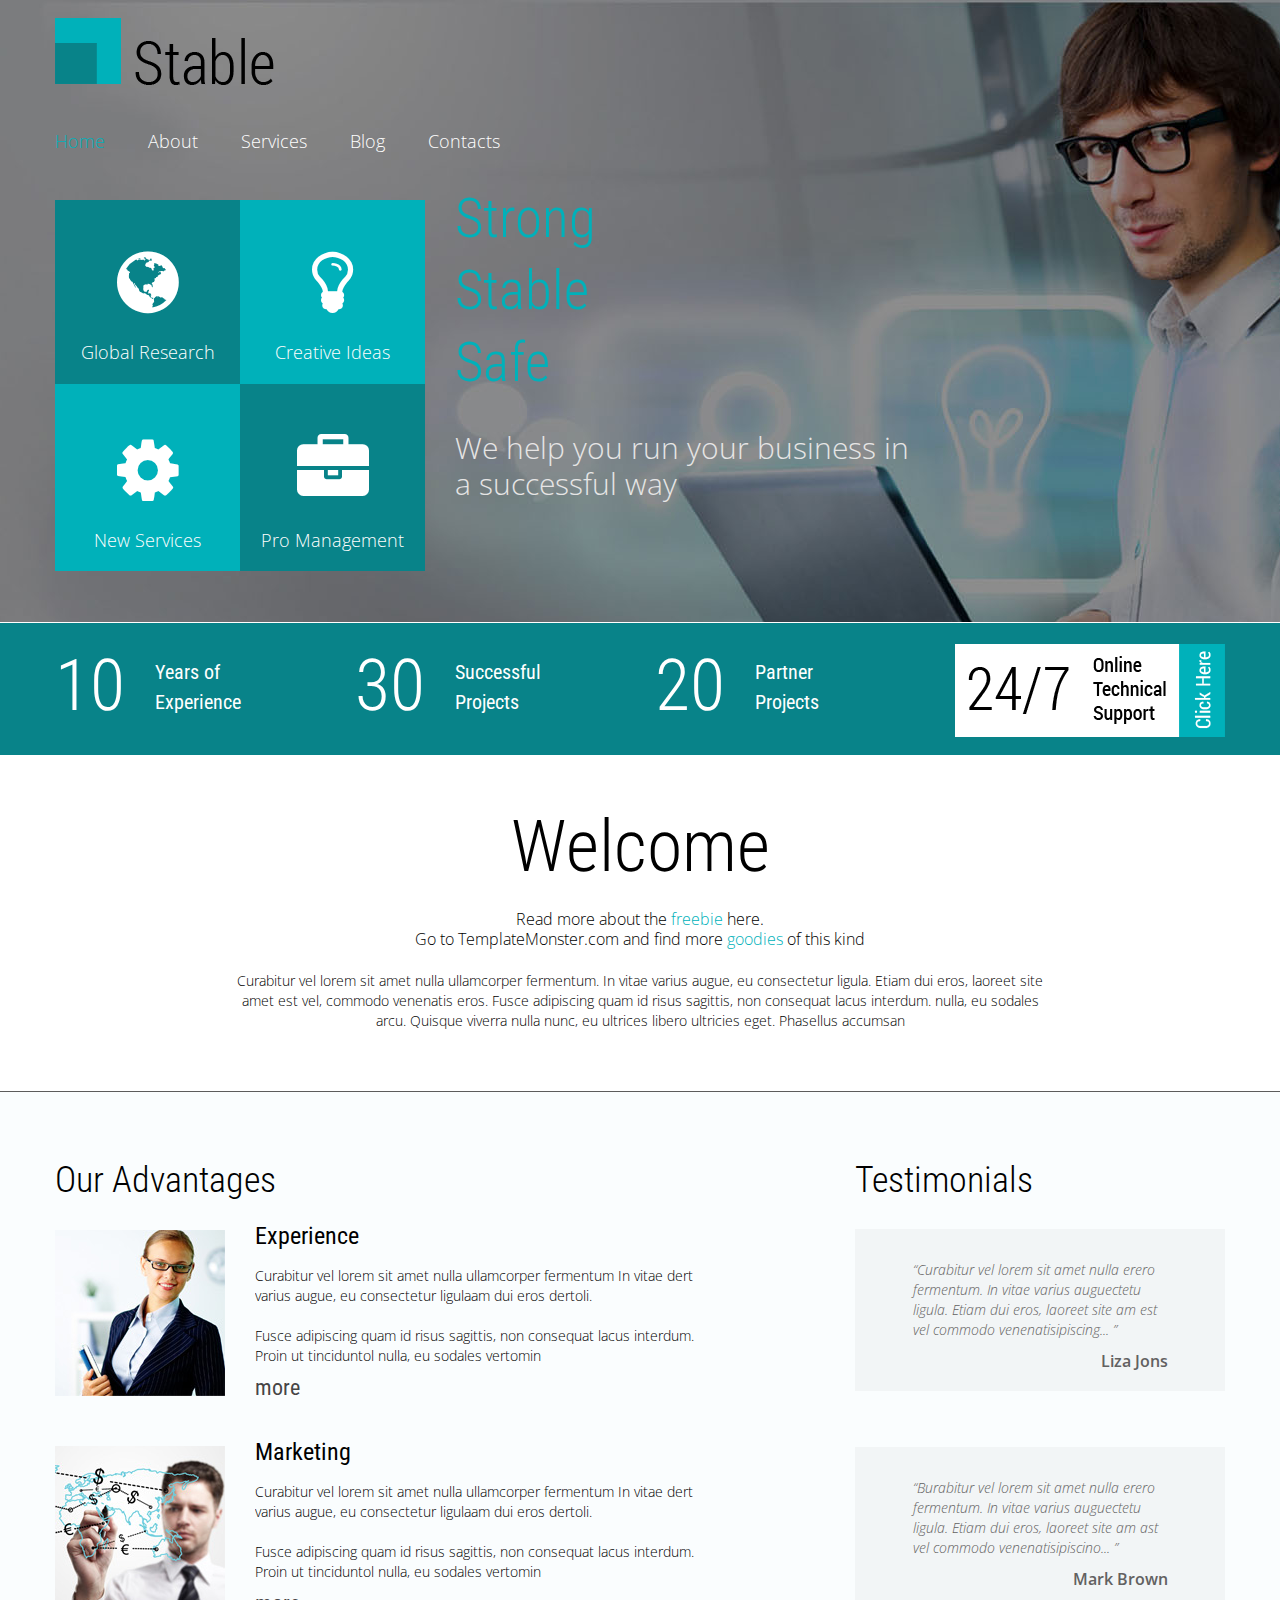
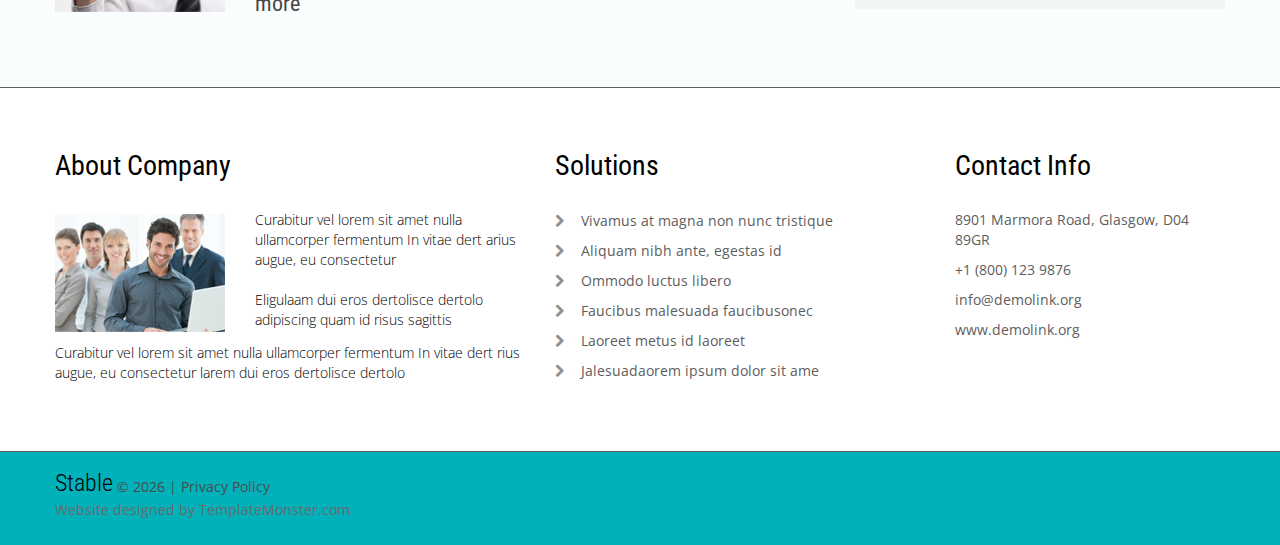
==== index.html @ 42d58f74 "initial commit" ====
<!DOCTYPE html>
<html lang="en">
<head>
<title>Home</title>
<meta charset="utf-8">
<meta name="format-detection" content="telephone=no" />
<link rel="icon" href="images/favicon.ico">
<link rel="shortcut icon" href="images/favicon.ico" />
<link rel="stylesheet" href="css/style.css">
<script src="js/jquery.js"></script>
<script src="js/jquery-migrate-1.1.1.js"></script>
<script src="js/jquery.easing.1.3.js"></script>
<script src="js/script.js"></script> 
<script src="js/superfish.js"></script>
<script src="js/jquery.equalheights.js"></script>
<script src="js/jquery.mobilemenu.js"></script>
<script src="js/tmStickUp.js"></script>
<script src="js/jquery.ui.totop.js"></script>
<script>
 $(window).load(function(){
  $().UItoTop({ easingType: 'easeOutQuart' });
  $('#stuck_container').tmStickUp({});  
 }); 
</script>
<!--[if lt IE 8]>
 <div style=' clear: both; text-align:center; position: relative;'>
   <a href="http://windows.microsoft.com/en-US/internet-explorer/products/ie/home?ocid=ie6_countdown_bannercode">
     <img src="http://storage.ie6countdown.com/assets/100/images/banners/warning_bar_0000_us.jpg" border="0" height="42" width="820" alt="You are using an outdated browser. For a faster, safer browsing experience, upgrade for free today." />
   </a>
</div>
<![endif]-->
<!--[if lt IE 9]>
<script src="js/html5shiv.js"></script>
<link rel="stylesheet" media="screen" href="css/ie.css">
<![endif]-->
</head>
<body class="page1" id="top">
<!--==============================
              header
=================================-->
<header>
  <div class="container">
    <div class="row">
      <div class="grid_12 rel">
        <h1>
          <a href="index.html">
            <img src="images/logo.png" alt="Logo alt">
          </a>
        </h1>
      </div>
    </div>
  </div>
  <section id="stuck_container">
  <!--==============================
              Stuck menu
  =================================-->
    <div class="container">
      <div class="row">
        <div class="grid_12 ">
          <div class="navigation ">
            <nav>
              <ul class="sf-menu">
               <li class="current"><a href="index.html">Home</a></li>
               <li><a href="about.html">About</a></li>
               <li><a href="services.html">Services</a></li>
               <li><a href="blog.html">Blog</a></li>
               <li><a href="contacts.html">Contacts</a></li>
             </ul>
            </nav>
            <div class="clear"></div>
          </div>       
         <div class="clear"></div>  
        </div>
     </div> 
    </div> 
  </section>
  <section class="page1_header">
    <div class="container">
      <div class="row">
        <div class="grid_4">
          <a href="#" class="banner "><div class="maxheight">
            <div class="fa fa-globe"></div>Global Research</div>
          </a>
          <a href="#" class="banner "><div class="maxheight">
            <div class="fa fa-lightbulb-o"></div>Creative Ideas</div>
          </a>
          <a href="#" class="banner "><div class="maxheight1">
            <div class="fa fa-cog"></div>New Services</div>
          </a>
          <a href="#" class="banner "><div class="maxheight1">
            <div class="fa fa-briefcase"></div>Pro Management</div>
          </a>
        </div>
        <div class="grid_5">
          <h2>Strong <br> Stable <br> Safe</h2>
          We help you run your business  in a successful way
        </div>
      </div>
    </div>
  </section>
</header>
<div class="block-1">
  <div class="container">
    <div class="row">
      <div class="grid_3">
        <div class="block-1_count">10</div>
        Years of <br> Experience
        <div class="clear"></div>
      </div>
      <div class="grid_3">
        <div class="block-1_count">30</div>
        Successful <br> Projects
        <div class="clear"></div>
      </div>
      <div class="grid_3">
        <div class="block-1_count">20</div>
        Partner <br> Projects
        <div class="clear"></div>
      </div>
      <div class="grid_3">
        <a href="#" class="support"><img src="images/support.png" alt=""></a>
      </div>
    </div>
  </div>
</div>
<!--=====================
          Content
======================-->
<section id="content"><div class="ic">More Website Templates @ TemplateMonster.com - July 28, 2014!</div>
  <div class="container">
    <div class="row">
      <div class="grid_10 preffix_1 ta__center">
        <div class="greet">
          <h2 class="head__1">
            Welcome
          </h2>
          <p>Read more about the <a href=" http://blog.templatemonster.com/free-website-templates/" rel="nofollow" class="color1">freebie</a> here. <br> Go to TemplateMonster.com and find more <a href="http://www.templatemonster.com/properties/topic/business-services/" rel="nofollow" class="color1">goodies</a> of this kind </p>
          Curabitur vel lorem sit amet nulla ullamcorper fermentum. In vitae varius augue, eu consectetur ligula. Etiam dui eros, laoreet site amet est vel, commodo venenatis eros. Fusce adipiscing quam id risus sagittis, non consequat lacus interdum. nulla, eu sodales arcu. Quisque viverra nulla nunc, eu ultrices libero ultricies eget. Phasellus accumsan 
        </div>
      </div>
    </div>
  </div>
  <article class="content_gray">
    <div class="container">
      <div class="row">
        <div class="grid_7">
          <h3>Our Advantages</h3>
          <div class="block-2">
            <img src="images/page1_img1.jpg" alt="" class="img_inner fleft">
            <div class="extra_wrapper">
              <div class="text1"><a href="#">Experience</a></div>
              <p>Curabitur vel lorem sit amet nulla ullamcorper fermentum In vitae dert varius augue, eu consectetur ligulaam dui eros dertoli.</p>Fusce adipiscing quam id risus sagittis, non consequat lacus interdum. Proin ut tinciduntol nulla, eu sodales vertomin
              <br>
              <a href="#" class="link-1">more</a>
            </div>
          </div>
          <div class="block-2">
            <img src="images/page1_img2.jpg" alt="" class="img_inner fleft">
            <div class="extra_wrapper">
              <div class="text1"><a href="#">Marketing</a></div>
              <p>Curabitur vel lorem sit amet nulla ullamcorper fermentum In vitae dert varius augue, eu consectetur ligulaam dui eros dertoli.</p>Fusce adipiscing quam id risus sagittis, non consequat lacus interdum. Proin ut tinciduntol nulla, eu sodales vertomin
              <br>
              <a href="#" class="link-1">more</a>
            </div>
          </div>
        </div>
        <div class="grid_4 preffix_1">
          <h3>Testimonials</h3>
          <blockquote class="bq1">
            <p>“Curabitur vel lorem sit amet nulla erero fermentum. In vitae varius auguectetu ligula. Etiam dui eros, laoreet site am est vel commodo venenatisipiscing... ”</p>
            <span>Liza Jons</span>
          </blockquote>
          <blockquote class="bq1">
            <p>“Burabitur vel lorem sit amet nulla erero fermentum. In vitae varius auguectetu ligula. Etiam dui eros, laoreet site am ast vel commodo venenatisipiscino... ”</p>
            <span>Mark Brown</span>
          </blockquote>
        </div>
      </div>
    </div>
  </article>
  <div class="container">
    <div class="row">
      <div class="grid_5">
        <h4>About Company</h4>
        <img src="images/page1_img3.jpg" alt="" class="img_inner fleft">
          <p>Curabitur vel lorem sit amet nulla ullamcorper fermentum In vitae dert arius augue, eu consectetur </p>
          <p class="offset__1">Eligulaam dui eros dertolisce dertolo adipiscing quam id risus sagittis</p>
          Curabitur vel lorem sit amet nulla ullamcorper fermentum In vitae dert rius augue, eu consectetur larem dui eros dertolisce dertolo 
      </div>
      <div class="grid_4">
        <h4>Solutions</h4>
        <ul class="list-1">
          <li><a href="#">Vivamus at magna non nunc tristique </a></li>
          <li><a href="#">Aliquam nibh ante, egestas id</a></li>
          <li><a href="#">Ommodo luctus libero</a></li>
          <li><a href="#">Faucibus malesuada faucibusonec </a></li>
          <li><a href="#">Laoreet metus id laoreet</a></li>
          <li><a href="#">Jalesuadaorem ipsum dolor sit ame</a></li>
        </ul>
      </div>
      <div class="grid_3">
        <h4>Contact Info</h4>
        <address>
          <ul class="cont_address">
            <li>8901 Marmora Road, Glasgow, D04 89GR</li>
            <li>+1 (800) 123 9876</li>
            <li><a href="#">info@demolink.org</a></li>
            <li><a href="#">www.demolink.org</a></li>
          </ul>
        </address>
      </div>
    </div>
  </div>
</section>
<!--==============================
              footer
=================================-->
<footer id="footer">
  <div class="container">
    <div class="row">
      <div class="grid_12"> 
        <div class="copyright"><span class="brand">Stable</span> &copy; <span id="copyright-year"></span> | <a href="#">Privacy Policy</a>
          <div class="sub-copy">Website designed by <a href="http://www.templatemonster.com/" rel="nofollow">TemplateMonster.com</a></div>
        </div>
      </div>
    </div>
  </div>  
</footer>
<a href="#" id="toTop" class="fa fa-chevron-up"></a>
</body>
</html>
---- css/style.css ----
@import '../css/grid.css';
@import '../css/font-awesome.css';
@import url(//fonts.googleapis.com/css?family=Open+Sans:400);
@import url(//fonts.googleapis.com/css?family=Open+Sans:300);
@import url(//fonts.googleapis.com/css?family=Open+Sans:600);
@import url(//fonts.googleapis.com/css?family=Open+Sans:700);
@import url(//fonts.googleapis.com/css?family=Open+Sans:300italic);
@import url(//fonts.googleapis.com/css?family=Roboto+Condensed:400);
@import url(//fonts.googleapis.com/css?family=Roboto+Condensed:300);
.navigation {
  z-index: 999;
  position: relative;
  padding: 35px 0;
}
.navigation .sf-menu {
  z-index: 990;
  text-align: center;
  position: relative;
}
.navigation nav {
  position: relative;
  padding: 0;
}
.select-menu {
  display: none !important;
}
.sf-menu ul {
  position: absolute;
  top: -999px;
  display: none;
}
.sf-menu > li > ul > li {
  float: none;
  position: static;
}
.sf-menu > li {
  float: left;
  font-weight: 300;
  position: relative;
  font-size: 18px;
  line-height: 22px;
}
.sf-menu > li + li {
  margin-left: 43px;
}
.sf-menu > li + li:after {
  content: '';
  background: url(../images/menu_sep.png) 0 0 no-repeat;
  height: 5px;
  width: 5px;
  position: absolute;
  left: -20px;
  top: 10px;
}
.sf-menu > li > a {
  position: relative;
  color: #ffffff;
  text-align: center;
}
.sf-menu > li > a.sf-with-ul:after {
  content: '';
  position: absolute;
  width: 5px;
  bottom: 15px;
  left: 50%;
  bottom: -5px;
  pointer-events: none;
  z-index: 999;
  width: 0;
  height: 0;
  border-style: solid;
  border-width: 3px 3px 0 3px;
  border-color: #fff transparent transparent transparent;
}
.sf-menu > li.sfHover > a,
.sf-menu > li.current > a,
.sf-menu > li > a:hover {
  color: #00b1ba;
}
/*==================================RESPONSIVE LAYOUTS===============================================*/
@media only screen and (max-width: 767px) {
  .navigation {
    float: none !important;
    padding: 10px 0px 10px !important;
    clear: both;
    margin: 0;
    width: auto;
    min-height: 0px;
  }
  .navigation nav {
    border: none !important;
    float: none !important;
    font: 12px/15px Arial, Helvetica, sans-serif;
    text-transform: uppercase;
    color: #927c67;
    margin: 0 auto;
    padding-left: 0 !important;
  }
  .navigation nav ul {
    border: none;
  }
  .sf-menu {
    display: none !important;
    float: none;
  }
  .select-menu {
    font: 12px/15px Arial, Helvetica, sans-serif;
    color: #202020;
    width: 100%;
    margin: 0 auto;
    float: none;
    outline: none;
    display: block !important;
    border: 2px solid #fff ;
  }
}
#stuck_container {
  -webkit-transition: all 0.4s ease;
  -moz-transition: all 0.4s ease;
  -ms-transition: all 0.4s ease;
  -o-transition: all 0.4s ease;
  transition: all 0.4s ease;
  z-index: 998 !important;
}
#stuck_container .isStuck {
  -webkit-transition: all 0.2s ease;
  -moz-transition: all 0.2s ease;
  -ms-transition: all 0.2s ease;
  -o-transition: all 0.2s ease;
  transition: all 0.2s ease;
}
#stuck_container .isStuck .menuBox {
  margin: 0;
  -webkit-transition: 0.4s ease;
  transition: 0.4s ease;
}
@media only screen and (min-width: 979px) {
  .isStuck {
    background-color: #000;
    box-shadow: 0 5px 5px rgba(0, 0, 0, 0.15);
  }
}
@media only screen and (max-width: 979px) {
  #stuck_container {
    position: relative !important;
    box-shadow: none;
  }
  .pseudoStickyBlock {
    height: 0 !important;
  }
}
html {
  width: 100%;
}
a[href^="tel:"] {
  color: inherit;
  text-decoration: none;
}
sss * {
  -webkit-text-size-adjust: none;
}
body {
  position: relative;
  background: #00b1ba;
  color: #000000;
  font: 300 14px/20px 'Open Sans', sans-serif;
}

.ic {
	border:0;
	float:right;
	background:#fff;
	color:#f00;
	width:50%;
	line-height:10px;
	font-size:10px;
	margin:-220% 0 0 0;
	overflow:hidden;
	padding:0
}

strong {
  font-weight: 700;
}
address {
  font-style: normal;
}
p {
  margin-bottom: 20px;
}
p.offset__1 {
  margin-bottom: 13px;
}
input,
textarea {
  border-radius: 0 !important;
  outline: none !important;
  -webkit-appearance: none;
}
img {
  max-width: 100%;
}
/****Heads****/
h1,
h2,
h3,
h4,
h5,
h6 {
  font-weight: 300;
  color: #000000;
  font-family: 'Roboto Condensed', sans-serif;
}
h2 {
  color: #00b1ba;
  font-size: 55px;
  line-height: 72px;
  margin-top: -18px;
  margin-bottom: 32px;
}
h2.head__1 {
  padding-top: 74px;
  font-size: 72px;
  margin-bottom: 26px;
  color: #000000;
}
h3 {
  font-size: 36px;
  line-height: 72px;
  padding-top: 52px;
  margin-bottom: 17px;
}
h3.head__1 {
  margin-bottom: 12px;
  padding-top: 15px;
}
h4 {
  font-size: 28px;
  line-height: 36px;
  font-weight: normal;
  padding-top: 60px;
  margin-bottom: 26px;
}
/****Lists****/
ul {
  padding: 0;
  margin: 0;
  list-style: none;
}
.list-1 {
  padding-top: 1px;
}
.list-1 li {
  color: #5e5d5d;
  position: relative;
  padding-left: 26px;
  font-weight: normal;
}
.list-1 li:after {
  top: 1px;
  color: #929191;
  content: '';
  font: 14px/20px 'FontAwesome';
  position: absolute;
  left: 0;
  top: 0;
}
.list-1 li + li {
  margin-top: 10px;
}
.cont_address {
  font-weight: normal;
  color: #5e5d5d;
}
.cont_address li + li {
  margin-top: 10px;
}
/****Links****/
a {
  text-decoration: none;
  color: inherit;
  outline: none;
  -webkit-transition: 0.5s ease;
  transition: 0.5s ease;
}
a:hover {
  color: #00b1ba;
}
.link-1 {
  color: #464545;
  font-size: 22px;
  line-height: 36px;
  display: inline-block;
  margin-top: 4px;
  font: 22px/36px 'Roboto Condensed', sans-serif;
}
.btn {
  float: right;
  display: block;
  color: #ffffff;
  font: 20px/24px 'Roboto Condensed', sans-serif;
  padding: 5px 17px 6px;
  background-color: #00b1ba;
}
.btn:hover {
  background-color: #000000;
  color: #ffffff;
}
/****classes****/
.mb0 {
  margin-bottom: 0px !important;
}
.m0 {
  margin: 0 !important;
}
.pad0 {
  padding: 0 !important;
}
.img_inner {
  max-width: 100%;
  -webkit-box-sizing: border-box;
  -moz-box-sizing: border-box;
  box-sizing: border-box;
  margin-bottom: 10px;
  margin-top: 4px;
}
.img_inner.fleft {
  float: left;
  width: auto !important;
  margin-right: 30px;
  margin-bottom: 0px;
}
.img_inner.fleft.noresize {
  margin-right: 20px;
  margin-top: 5px;
}
.img_fright {
  position: relative;
  top: -1px;
  margin-left: 20px;
  float: right;
}
.oh {
  overflow: hidden;
}
.fwn {
  font-weight: normal;
}
.fright {
  float: right !important;
}
.upp {
  text-transform: uppercase;
}
.alright {
  text-align: right;
}
.ta__center {
  text-align: center;
}
.ta__left {
  text-align: left;
}
.td__underline {
  text-decoration: underline;
}
.fw_med {
  font-weight: 500;
}
.wrapper,
.extra_wrapper {
  overflow: hidden;
}
.clear {
  float: none !important;
  clear: both;
}
.oh {
  overflow: hidden;
}
.nowrap {
  white-space: nowrap;
}
.rel {
  position: relative;
}
/*header*/
header {
  color: #e6e5e5;
  display: block;
  position: relative;
  z-index: 999;
  padding: 18px 0 77px;
  background: url(../images/slide.jpg) center 0 no-repeat;
}
header .rel {
  z-index: 999;
}
header h1 {
  text-align: center;
  z-index: 999;
  float: left;
  margin-bottom: 10px;
}
header h1 a {
  display: block;
  overflow: hidden;
  font-size: 0;
  line-height: 0;
  -webkit-transition: 0s ease;
  transition: 0s ease;
}
header h1.stuck_head {
  opacity: 0;
}
.page1_header {
  font-weight: 300;
  font-size: 30px;
  line-height: 36px;
  padding-top: 13px;
}
.page1_header .banner {
  background-color: #088389;
  color: #ffffff;
  display: block;
  width: 50%;
  text-align: center;
  float: left;
  font-size: 18px;
  padding: 59px 0 14px;
}
.page1_header .banner .fa {
  margin-bottom: 27px;
  display: block;
  font-size: 72px;
  line-height: 48px;
}
.page1_header .banner:first-child + .banner {
  background-color: #00b1ba;
}
.page1_header .banner:first-child + .banner + .banner {
  background-color: #00b1ba;
}
.page1_header .banner + .banner + .banner {
  padding-top: 63px;
  padding-bottom: 13px;
}
.page1_header .banner.maxheight1 .fa {
  margin-bottom: 26px;
}
.page1_header .banner:hover {
  background-color: #000000 !important;
}
/****Content****/
#content {
  background-color: #fff;
  padding-bottom: 71px;
}
#content .content_gray {
  background-color: #fafdfe;
  border-top: 1px solid #5c5c5c;
  border-bottom: 1px solid #5c5c5c;
  padding-bottom: 65px;
}
#content .content_gray.offset__1 {
  margin-top: 70px;
}
#content .content_gray.offset__2 {
  margin-top: 71px;
}
#content .content_gray.offset__2 h3 {
  margin-bottom: 12px;
}
/****Non suppage set****/
.page1 header {
  border-bottom: 1px solid #fff;
  padding-bottom: 51px;
}
.page1 #content {
  padding-bottom: 68px;
}
.page1 h3 {
  padding-top: 52px;
  margin-bottom: 10px;
}
/****Blocks****/
.block-1 {
  font: 20px/30px 'Roboto Condensed', sans-serif;
  background-color: #088389;
  color: #ffffff;
  font-size: 20px;
  line-height: 30px;
  padding: 34px 0 18px;
}
.block-1 .support {
  margin-top: -13px;
  display: block;
}
.block-1 .support:hover {
  opacity: 0.4;
}
.block-1 .block-1_count {
  font-weight: 300;
  float: left;
  width: 100px;
  font-size: 72px;
  line-height: 58px;
}
.greet {
  padding: 0 70px 60px;
}
.greet p {
  font-size: 16px;
  margin-bottom: 22px;
}
.bq1 {
  position: relative;
  top: 3px;
  background-color: #f2f5f6;
  padding: 31px 57px 40px 58px;
  color: #626161;
}
.bq1 p {
  font-style: italic;
  margin-bottom: 11px;
}
.bq1 span {
  display: block;
  float: right;
  font-size: 16px;
  font-weight: 600;
}
.bq1 + .bq1 {
  margin-top: 56px;
}
.block-2 {
  overflow: hidden;
}
.block-2 + .block-2 {
  margin-top: 36px;
}
.block-2 + .block-2.offset__1 {
  margin-top: 62px;
}
.block-3 {
  margin-top: -2px;
}
.block-3 .count {
  background-color: #00b1ba;
  color: #ffffff;
  width: 68px;
  height: 68px;
  text-align: center;
  float: left;
  margin-right: 32px;
  font: 300 36px/68px 'Roboto Condensed', sans-serif;
  border-radius: 500px;
}
.bord_img {
  margin-top: -2px;
  width: 100%;
  -webkit-box-sizing: border-box;
  -moz-box-sizing: border-box;
  box-sizing: border-box;
  margin-bottom: 34px;
  border: 1px solid #b6b3b3;
}
.blog {
  padding-top: 38px;
  overflow: hidden;
}
.blog .extra_wrapper {
  overflow: visible;
}
.blog time {
  margin-right: 32px;
  padding-top: 42px;
  float: left;
  text-align: center;
  display: block;
  font: 300 18px/24px 'Roboto Condensed', sans-serif;
}
.blog time .count {
  background-color: #00b1ba;
  color: #ffffff;
  width: 68px;
  height: 68px;
  display: block;
  text-align: center;
  font: 300 36px/67px 'Roboto Condensed', sans-serif;
  border-radius: 500px;
  margin-bottom: 10px;
}
.blog time strong {
  margin-bottom: 3px;
  font-weight: normal;
  display: block;
  font-size: 24px;
}
.blog p {
  overflow: hidden;
}
.blog p em {
  font-style: italic;
  display: block;
}
.blog .comment {
  display: block;
  float: right;
  margin-right: 20px;
  margin-top: -3px;
  font: 18px/24px 'Roboto Condensed', sans-serif;
}
.blog .comment .fa {
  margin-right: 7px;
  color: #00b1ba;
  margin-top: 1px;
  font-size: 30px;
  line-height: 22px;
}
.blog .link-1 {
  margin-top: 18px;
}
.blog + .blog {
  margin-top: 24px;
}
/****Separators****/
/****Text styles****/
.text1 {
  font: 24px/20px 'Roboto Condensed', sans-serif;
  margin-bottom: 20px;
}
.text2 {
  font-size: 16px;
  line-height: 20px;
  font-weight: 600;
  margin-bottom: 8px;
  color: #5e5d5d;
}
.text3 {
  font-size: 18px;
  line-height: 20px;
  display: block;
}
.color1 {
  color: #00b1ba;
}
.color1 a:hover,
a.color1:hover {
  color: #464545;
}
.color2 {
  color: #464545;
}
.color3 {
  color: #5e5d5d;
}
/****Map****/
.map {
  overflow: hidden;
  padding-top: 1px;
}
.map figure {
  position: relative;
  display: block;
  width: 100%;
  -webkit-box-sizing: border-box;
  -moz-box-sizing: border-box;
  box-sizing: border-box;
}
.map figure iframe {
  width: 100%;
  height: 399px;
  max-width: 100%;
}
.address1 {
  display: block;
  float: left;
}
.address1 + .address1 {
  margin-left: 70px;
}
.address1 dt {
  margin-bottom: 13px;
}
.address1 dd span {
  min-width: 144px;
  display: inline-block;
  text-align: left;
}
.address1 dd span.col1 {
  min-width: 0;
}
/**Footer**/
#footer {
  padding: 25px 0;
  border-top: 1px solid #5c5c5c;
}
#footer a:hover {
  color: #ffffff;
}
#footer .copyright {
  font-weight: normal;
  color: #4b4a4a;
}
#footer .copyright .brand {
  position: relative;
  top: -4px;
  color: #000000;
  font: 300 24px/20px 'Roboto Condensed', sans-serif;
}
#footer .copyright .sub-copy {
  padding-top: 3px;
  color: #6d6a6a;
}
#toTop {
  display: none;
  text-decoration: none;
  position: fixed;
  bottom: 40px;
  left: 51%;
  margin-left: 640px;
  overflow: hidden;
  border: none;
  background-color: #6b6b6b;
  color: #ffffff;
  width: 38px;
  height: 49px;
  font-size: 22px;
  line-height: 49px;
  text-align: center;
  z-index: 20;
  -webkit-transition: color 0.5s ease;
  transition: color 0.5s ease;
}
#toTop:hover {
  outline: none;
  color: #00b1ba;
}
/*==================================RESPONSIVE LAYOUTS===============================================*/
@media only screen and (max-width: 1199px) {
  .extra_wrapper {
    overflow: visible;
  }
  .banner {
    -webkit-box-sizing: border-box;
    -moz-box-sizing: border-box;
    box-sizing: border-box;
    padding-left: 10px !important;
    padding-right: 10px !important;
  }
  h2 {
    margin-top: 0;
  }
  h3 {
    font-size: 26px;
  }
  .text1 {
    font-size: 20px;
  }
  .page1 header {
    -webkit-background-size: auto 100% !important;
    background-size: auto 100% !important;
  }
  .comment {
    margin-left: 10px;
  }
}
@media only screen and (max-width: 979px) {
  .map figure,
  .map figure iframe,
  #form input,
  #form textarea,
  #form .success {
    width: 100% !important;
    float: none !important;
  }
  #form .success {
    -webkit-box-sizing: border-box;
    -moz-box-sizing: border-box;
    box-sizing: border-box;
  }
  .map figure {
    height: auto !important;
    margin-bottom: 15px;
  }
  .nowrap {
    white-space: normal;
  }
  .img_inner.fleft {
    margin-bottom: 20px;
  }
}
@media only screen and (max-width: 767px) {
  .fright {
    float: none !important;
  }
  #contact-form {
    padding-top: 30px;
  }
  .text2.color1 {
    margin-top: 30px;
  }
  .address1 + .address1 {
    margin-left: 60px;
  }
  .page1 header {
    padding-bottom: 45px;
  }
  .support {
    margin-top: 0 !important;
  }
  .block-1 .block-1_count {
    margin-bottom: 30px;
  }
  .banner {
    margin-bottom: 10px;
    font-size: 24px !important;
    float: none !important;
    width: 100% !important;
  }
  .greet {
    padding-left: 0;
    padding-right: 0;
  }
  .img_inner,
  .img_inner.fleft {
    width: 100% !important;
    float: none !important;
    margin-right: 0 !important;
    margin-bottom: 20px !important;
    margin-top: 30px;
  }
  .img_inner img,
  .img_inner.fleft img {
    width: 100%;
  }
  header {
    padding-top: 20px;
    padding-bottom: 10px;
  }
  header h1 {
    position: static !important;
    margin-bottom: 20px;
    float: none;
    left: 0;
    text-align: center;
  }
  header h1 a {
    margin: 0 auto;
    max-width: 90%;
    width: 100%;
    display: block;
  }
  header h1 a img {
    display: block;
    margin: 0 auto;
  }
  .map figure iframe {
    height: 300px;
  }
  .content .noresize {
    width: auto !important;
    float: left !important;
    margin-right: 20px !important;
    margin-top: 4px !important;
  }
  .none {
    clear: both;
  }
  .bord_img {
    margin-top: 40px;
  }
  .block-3 {
    margin-bottom: 30px;
  }
}
---- css/ie.css ----
/*.block1_count {
	behavior: url(js/PIE.htc);
	position: relative;
}*/

body {
	min-width: 1120px;
}

#form .invalid .error-message, 
#form .empty .empty-message {
	display: block;

}

#form .error-message, 
#form .empty-message {
	display: none;
}

.support:hover img  {
	filter:progid:DXImageTransform.Microsoft.Alpha(opacity=40);
}


#contact-form .contact-form-loader  {
	display: none;
}

#contact-form.loading .contact-form-loader  {
	display: block;
}
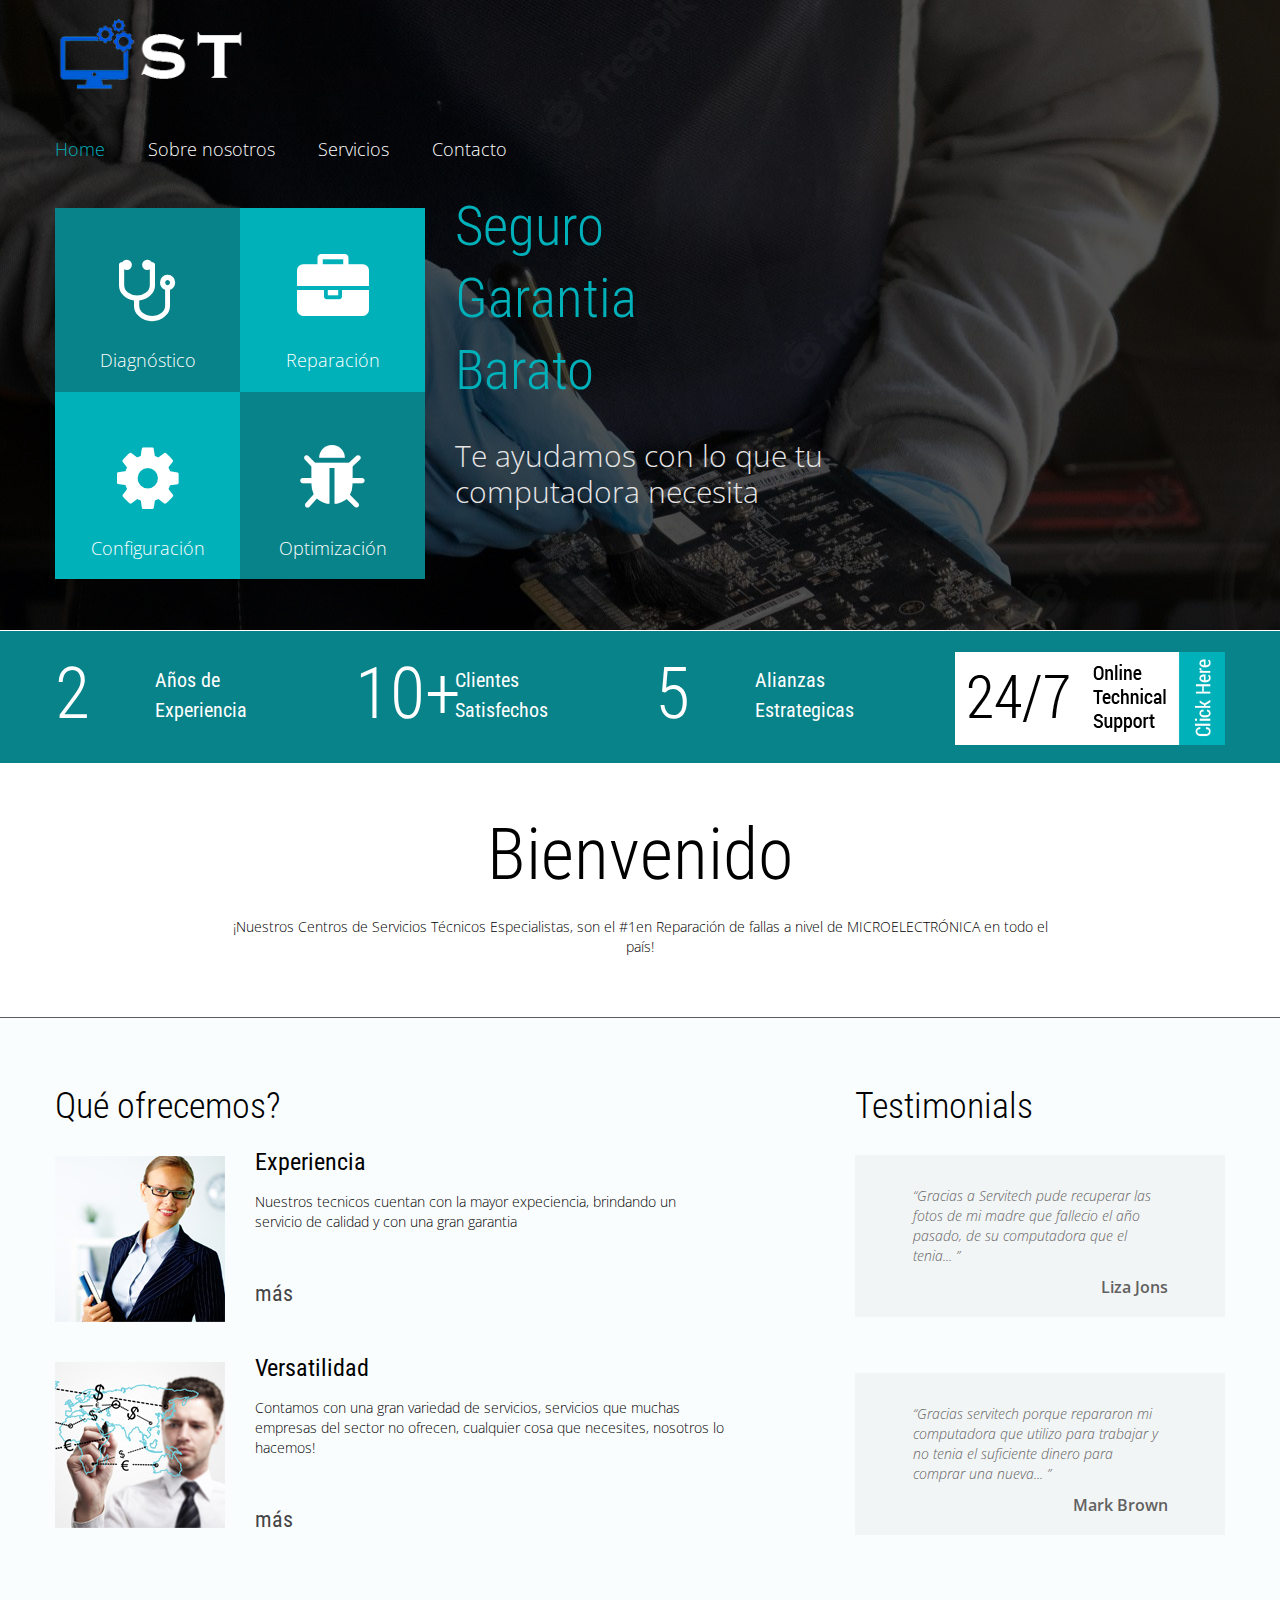
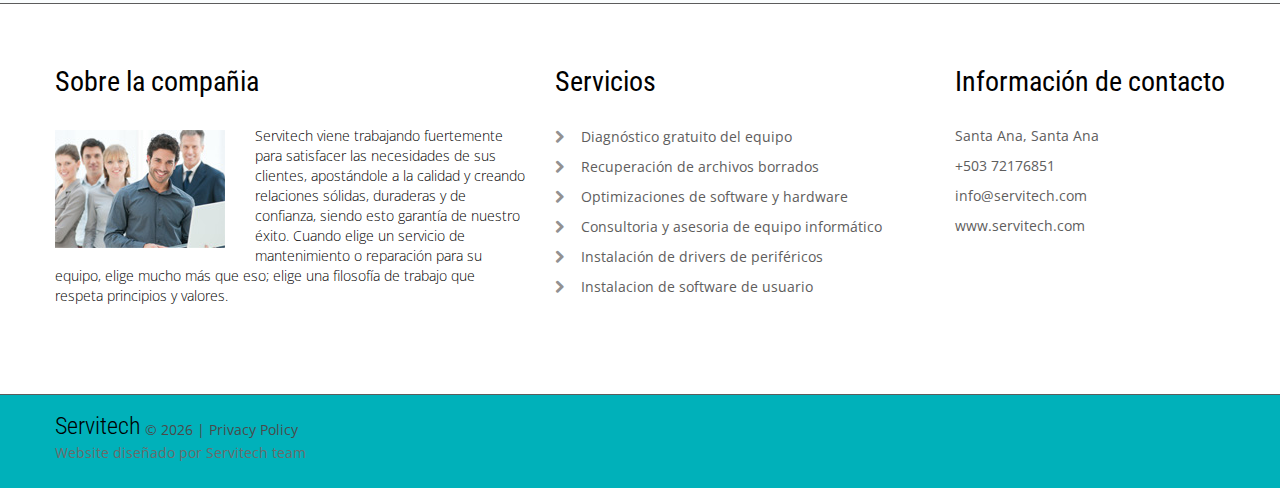
==== commit 2010cd0d: "edited home page" ====
--- a/index.html
+++ b/index.html
@@ -44,7 +44,7 @@
       <div class="grid_12 rel">
         <h1>
           <a href="index.html">
-            <img src="images/logo.png" alt="Logo alt">
+            <img src="images/logo.png" alt="Logo alt" style="width: 200px;">
           </a>
         </h1>
       </div>
@@ -61,10 +61,9 @@
             <nav>
               <ul class="sf-menu">
                <li class="current"><a href="index.html">Home</a></li>
-               <li><a href="about.html">About</a></li>
-               <li><a href="services.html">Services</a></li>
-               <li><a href="blog.html">Blog</a></li>
-               <li><a href="contacts.html">Contacts</a></li>
+               <li><a href="about.html">Sobre nosotros</a></li>
+               <li><a href="services.html">Servicios</a></li>
+               <li><a href="contacts.html">Contacto</a></li>
              </ul>
             </nav>
             <div class="clear"></div>
@@ -79,21 +78,21 @@
       <div class="row">
         <div class="grid_4">
           <a href="#" class="banner "><div class="maxheight">
-            <div class="fa fa-globe"></div>Global Research</div>
+            <div class="fa fa-solid fa-stethoscope"></div>Diagnóstico</div>
           </a>
           <a href="#" class="banner "><div class="maxheight">
-            <div class="fa fa-lightbulb-o"></div>Creative Ideas</div>
+            <div class="fa fa-briefcase"></div>Reparación</div>
           </a>
           <a href="#" class="banner "><div class="maxheight1">
-            <div class="fa fa-cog"></div>New Services</div>
+            <div class="fa fa-cog"></div>Configuración</div>
           </a>
           <a href="#" class="banner "><div class="maxheight1">
-            <div class="fa fa-briefcase"></div>Pro Management</div>
+            <div class="fa fa-solid fa-bug"></div>Optimización</div>
           </a>
         </div>
         <div class="grid_5">
-          <h2>Strong <br> Stable <br> Safe</h2>
-          We help you run your business  in a successful way
+          <h2>Seguro <br> Garantia <br> Barato</h2>
+          Te ayudamos con lo que tu computadora necesita
         </div>
       </div>
     </div>
@@ -103,18 +102,18 @@
   <div class="container">
     <div class="row">
       <div class="grid_3">
-        <div class="block-1_count">10</div>
-        Years of <br> Experience
+        <div class="block-1_count">2</div>
+        Años de <br> Experiencia
         <div class="clear"></div>
       </div>
       <div class="grid_3">
-        <div class="block-1_count">30</div>
-        Successful <br> Projects
+        <div class="block-1_count">10+</div>
+        Clientes <br> Satisfechos
         <div class="clear"></div>
       </div>
       <div class="grid_3">
-        <div class="block-1_count">20</div>
-        Partner <br> Projects
+        <div class="block-1_count">5</div>
+        Alianzas <br> Estrategicas
         <div class="clear"></div>
       </div>
       <div class="grid_3">
@@ -132,10 +131,9 @@
       <div class="grid_10 preffix_1 ta__center">
         <div class="greet">
           <h2 class="head__1">
-            Welcome
+            Bienvenido
           </h2>
-          <p>Read more about the <a href=" http://blog.templatemonster.com/free-website-templates/" rel="nofollow" class="color1">freebie</a> here. <br> Go to TemplateMonster.com and find more <a href="http://www.templatemonster.com/properties/topic/business-services/" rel="nofollow" class="color1">goodies</a> of this kind </p>
-          Curabitur vel lorem sit amet nulla ullamcorper fermentum. In vitae varius augue, eu consectetur ligula. Etiam dui eros, laoreet site amet est vel, commodo venenatis eros. Fusce adipiscing quam id risus sagittis, non consequat lacus interdum. nulla, eu sodales arcu. Quisque viverra nulla nunc, eu ultrices libero ultricies eget. Phasellus accumsan 
+          ¡Nuestros Centros de Servicios Técnicos Especialistas, son el #1en Reparación de fallas a nivel de MICROELECTRÓNICA en todo el país!
         </div>
       </div>
     </div>
@@ -144,34 +142,34 @@
     <div class="container">
       <div class="row">
         <div class="grid_7">
-          <h3>Our Advantages</h3>
+          <h3>Qué ofrecemos?</h3>
           <div class="block-2">
             <img src="images/page1_img1.jpg" alt="" class="img_inner fleft">
             <div class="extra_wrapper">
-              <div class="text1"><a href="#">Experience</a></div>
-              <p>Curabitur vel lorem sit amet nulla ullamcorper fermentum In vitae dert varius augue, eu consectetur ligulaam dui eros dertoli.</p>Fusce adipiscing quam id risus sagittis, non consequat lacus interdum. Proin ut tinciduntol nulla, eu sodales vertomin
+              <div class="text1"><a href="#">Experiencia</a></div>
+              <p>Nuestros tecnicos cuentan con la mayor expeciencia, brindando un servicio de calidad y con una gran garantia</p>
               <br>
-              <a href="#" class="link-1">more</a>
+              <a href="#" class="link-1">más</a>
             </div>
           </div>
           <div class="block-2">
             <img src="images/page1_img2.jpg" alt="" class="img_inner fleft">
             <div class="extra_wrapper">
-              <div class="text1"><a href="#">Marketing</a></div>
-              <p>Curabitur vel lorem sit amet nulla ullamcorper fermentum In vitae dert varius augue, eu consectetur ligulaam dui eros dertoli.</p>Fusce adipiscing quam id risus sagittis, non consequat lacus interdum. Proin ut tinciduntol nulla, eu sodales vertomin
+              <div class="text1"><a href="#">Versatilidad</a></div>
+              <p>Contamos con una gran variedad de servicios, servicios que muchas empresas del sector no ofrecen, cualquier cosa que necesites, nosotros lo hacemos!</p>
               <br>
-              <a href="#" class="link-1">more</a>
+              <a href="#" class="link-1">más</a>
             </div>
           </div>
         </div>
         <div class="grid_4 preffix_1">
           <h3>Testimonials</h3>
           <blockquote class="bq1">
-            <p>“Curabitur vel lorem sit amet nulla erero fermentum. In vitae varius auguectetu ligula. Etiam dui eros, laoreet site am est vel commodo venenatisipiscing... ”</p>
+            <p>“Gracias a Servitech pude recuperar las fotos de mi madre que fallecio el año pasado, de su computadora que el tenia... ”</p>
             <span>Liza Jons</span>
           </blockquote>
           <blockquote class="bq1">
-            <p>“Burabitur vel lorem sit amet nulla erero fermentum. In vitae varius auguectetu ligula. Etiam dui eros, laoreet site am ast vel commodo venenatisipiscino... ”</p>
+            <p>“Gracias servitech porque repararon mi computadora que utilizo para trabajar y no tenia el suficiente dinero para comprar una nueva... ”</p>
             <span>Mark Brown</span>
           </blockquote>
         </div>
@@ -181,31 +179,29 @@
   <div class="container">
     <div class="row">
       <div class="grid_5">
-        <h4>About Company</h4>
+        <h4>Sobre la compañia</h4>
         <img src="images/page1_img3.jpg" alt="" class="img_inner fleft">
-          <p>Curabitur vel lorem sit amet nulla ullamcorper fermentum In vitae dert arius augue, eu consectetur </p>
-          <p class="offset__1">Eligulaam dui eros dertolisce dertolo adipiscing quam id risus sagittis</p>
-          Curabitur vel lorem sit amet nulla ullamcorper fermentum In vitae dert rius augue, eu consectetur larem dui eros dertolisce dertolo 
+          <p>Servitech viene trabajando fuertemente para satisfacer las necesidades de sus clientes, apostándole a la calidad y creando relaciones sólidas, duraderas y de confianza, siendo esto garantía de nuestro éxito. Cuando elige un servicio de mantenimiento o reparación para su equipo, elige mucho más que eso; elige una filosofía de trabajo que respeta principios y valores.</p>
       </div>
       <div class="grid_4">
-        <h4>Solutions</h4>
+        <h4>Servicios</h4>
         <ul class="list-1">
-          <li><a href="#">Vivamus at magna non nunc tristique </a></li>
-          <li><a href="#">Aliquam nibh ante, egestas id</a></li>
-          <li><a href="#">Ommodo luctus libero</a></li>
-          <li><a href="#">Faucibus malesuada faucibusonec </a></li>
-          <li><a href="#">Laoreet metus id laoreet</a></li>
-          <li><a href="#">Jalesuadaorem ipsum dolor sit ame</a></li>
+          <li><a href="#">Diagnóstico gratuito del equipo </a></li>
+          <li><a href="#">Recuperación de archivos borrados</a></li>
+          <li><a href="#">Optimizaciones de software y hardware</a></li>
+          <li><a href="#">Consultoria y asesoria de equipo informático  </a></li>
+          <li><a href="#">Instalación de drivers de periféricos</a></li>
+          <li><a href="#">Instalacion de software de usuario</a></li>
         </ul>
       </div>
       <div class="grid_3">
-        <h4>Contact Info</h4>
+        <h4>Información de contacto</h4>
         <address>
           <ul class="cont_address">
-            <li>8901 Marmora Road, Glasgow, D04 89GR</li>
-            <li>+1 (800) 123 9876</li>
-            <li><a href="#">info@demolink.org</a></li>
-            <li><a href="#">www.demolink.org</a></li>
+            <li>Santa Ana, Santa Ana</li>
+            <li>+503 72176851 </li>
+            <li><a href="#">info@servitech.com</a></li>
+            <li><a href="#">www.servitech.com</a></li>
           </ul>
         </address>
       </div>
@@ -219,8 +215,8 @@
   <div class="container">
     <div class="row">
       <div class="grid_12"> 
-        <div class="copyright"><span class="brand">Stable</span> &copy; <span id="copyright-year"></span> | <a href="#">Privacy Policy</a>
-          <div class="sub-copy">Website designed by <a href="http://www.templatemonster.com/" rel="nofollow">TemplateMonster.com</a></div>
+        <div class="copyright"><span class="brand">Servitech</span> &copy; <span id="copyright-year"></span> | <a href="#">Privacy Policy</a>
+          <div class="sub-copy">Website diseñado por <a href="http://www.templatemonster.com/" rel="nofollow">Servitech team</a></div>
         </div>
       </div>
     </div>
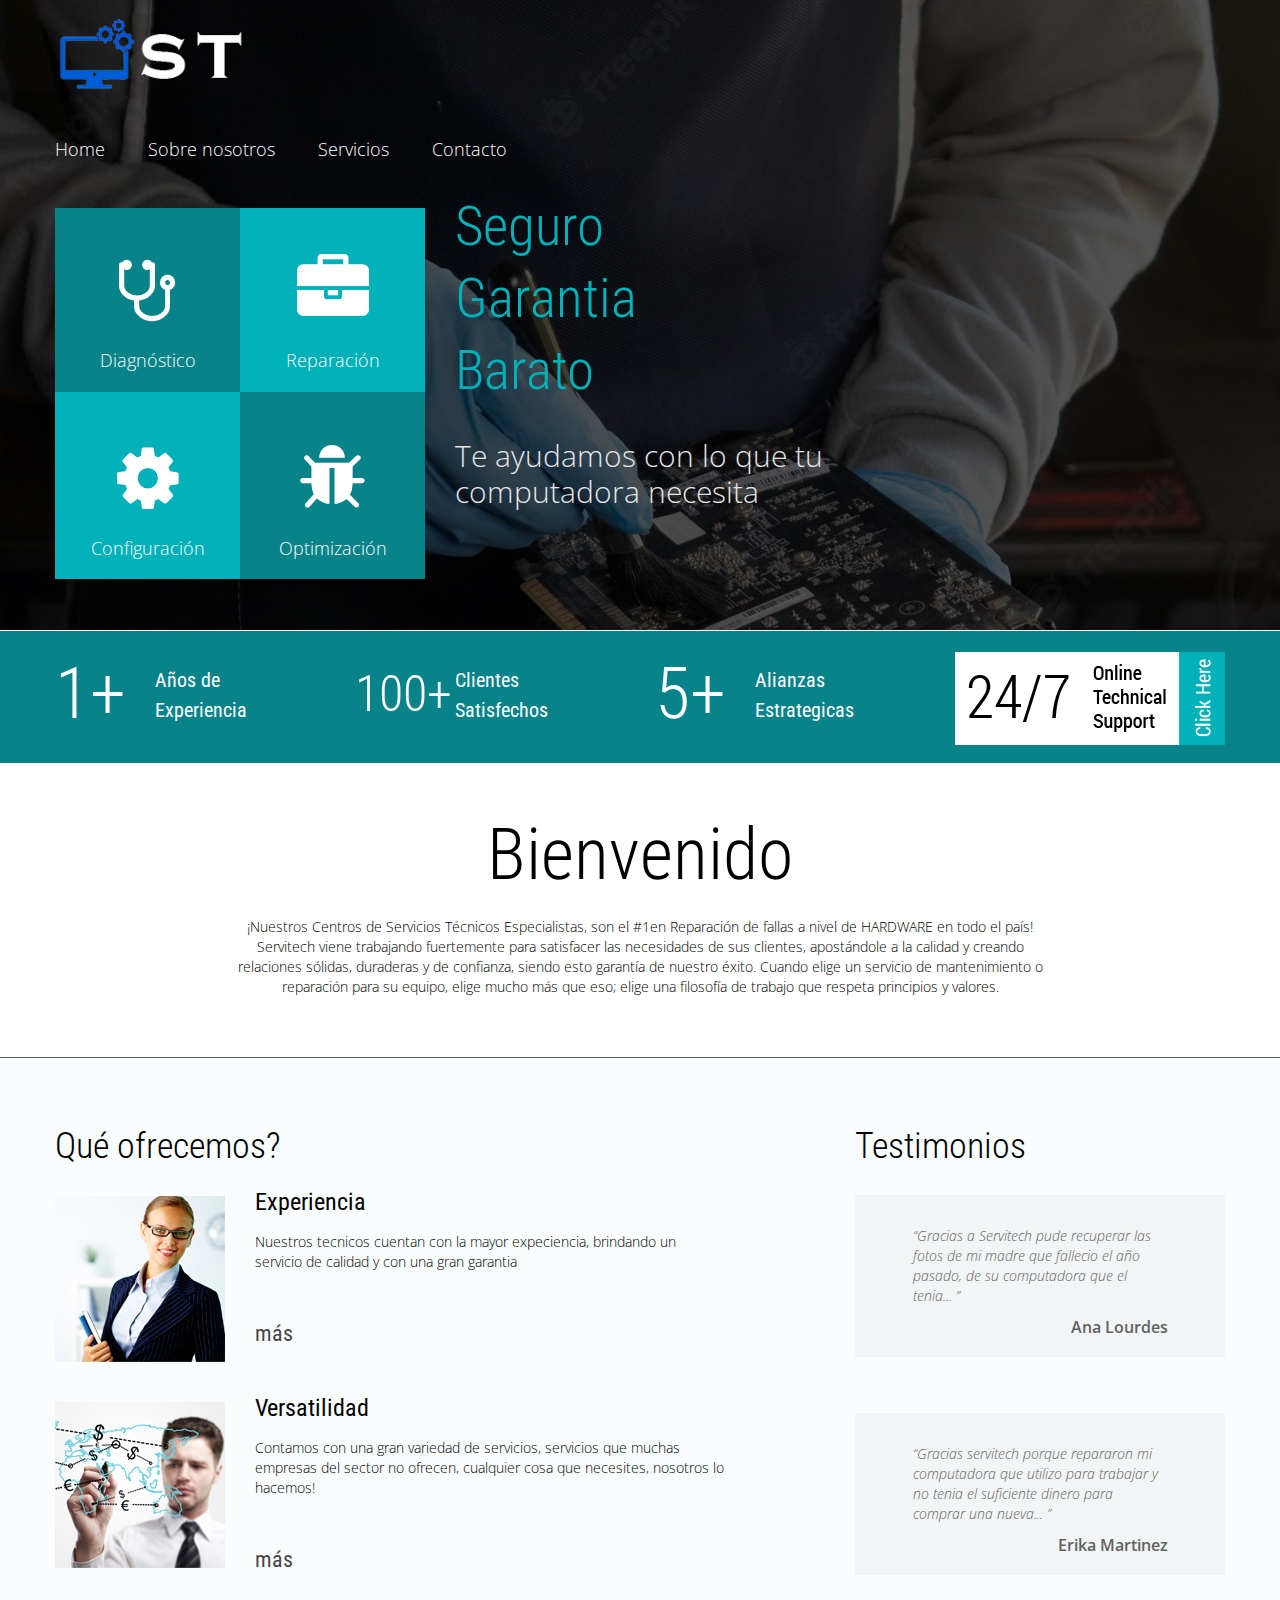
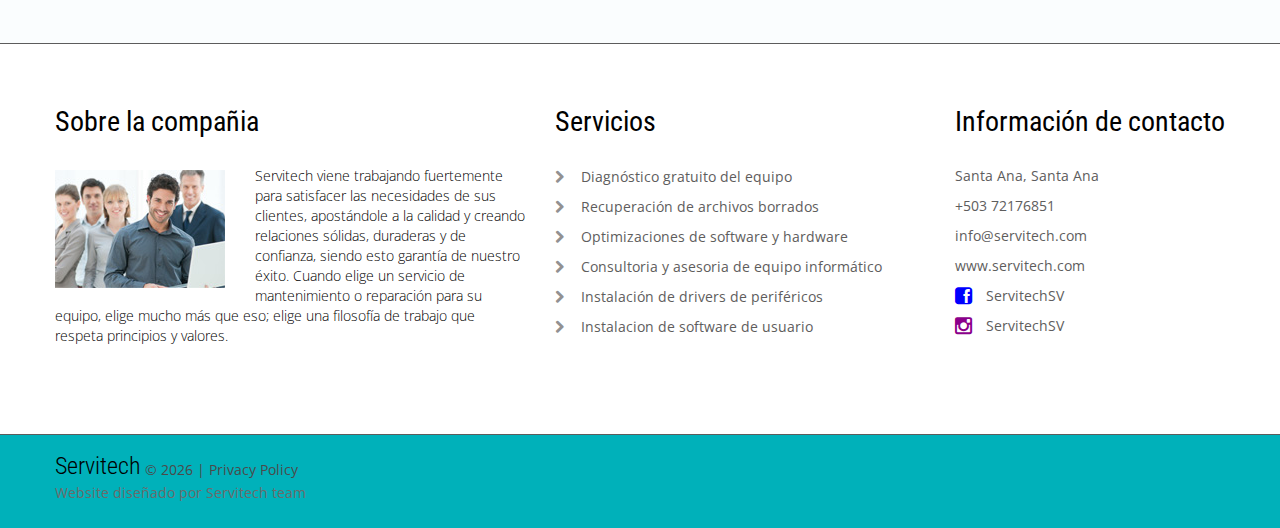
==== commit 2d8f2874: "converted to single page" ====
--- a/index.html
+++ b/index.html
@@ -5,7 +5,7 @@
 <meta charset="utf-8">
 <meta name="format-detection" content="telephone=no" />
 <link rel="icon" href="images/favicon.ico">
-<link rel="shortcut icon" href="images/favicon.ico" />
+<link rel="shortcut icon" href="images/logo.png" />
 <link rel="stylesheet" href="css/style.css">
 <script src="js/jquery.js"></script>
 <script src="js/jquery-migrate-1.1.1.js"></script>
@@ -38,7 +38,7 @@
 <!--==============================
               header
 =================================-->
-<header>
+<header id="header">
   <div class="container">
     <div class="row">
       <div class="grid_12 rel">
@@ -60,10 +60,10 @@
           <div class="navigation ">
             <nav>
               <ul class="sf-menu">
-               <li class="current"><a href="index.html">Home</a></li>
-               <li><a href="about.html">Sobre nosotros</a></li>
-               <li><a href="services.html">Servicios</a></li>
-               <li><a href="contacts.html">Contacto</a></li>
+               <li><a href="#header">Home</a></li>
+               <li><a href="#about">Sobre nosotros</a></li>
+               <li><a href="#services">Servicios</a></li>
+               <li><a href="#contact">Contacto</a></li>
              </ul>
             </nav>
             <div class="clear"></div>
@@ -98,21 +98,21 @@
     </div>
   </section>
 </header>
-<div class="block-1">
-  <div class="container">
-    <div class="row">
-      <div class="grid_3">
-        <div class="block-1_count">2</div>
+<div class="block-1" >
+  <div class="container">
+    <div class="row">
+      <div class="grid_3">
+        <div class="block-1_count">1+</div>
         Años de <br> Experiencia
         <div class="clear"></div>
       </div>
       <div class="grid_3">
-        <div class="block-1_count">10+</div>
+        <div class="block-1_count" style="font-size: 2.5em">100+</div>
         Clientes <br> Satisfechos
         <div class="clear"></div>
       </div>
       <div class="grid_3">
-        <div class="block-1_count">5</div>
+        <div class="block-1_count">5+</div>
         Alianzas <br> Estrategicas
         <div class="clear"></div>
       </div>
@@ -126,19 +126,20 @@
           Content
 ======================-->
 <section id="content"><div class="ic">More Website Templates @ TemplateMonster.com - July 28, 2014!</div>
-  <div class="container">
-    <div class="row">
-      <div class="grid_10 preffix_1 ta__center">
+  <div class="container" >
+    <div class="row">
+      <div class="grid_10 preffix_1 ta__center" id="about">
         <div class="greet">
           <h2 class="head__1">
             Bienvenido
           </h2>
-          ¡Nuestros Centros de Servicios Técnicos Especialistas, son el #1en Reparación de fallas a nivel de MICROELECTRÓNICA en todo el país!
-        </div>
-      </div>
-    </div>
-  </div>
-  <article class="content_gray">
+          ¡Nuestros Centros de Servicios Técnicos Especialistas, son el #1en Reparación de fallas a nivel de HARDWARE en todo el país!
+          Servitech viene trabajando fuertemente para satisfacer las necesidades de sus clientes, apostándole a la calidad y creando relaciones sólidas, duraderas y de confianza, siendo esto garantía de nuestro éxito. Cuando elige un servicio de mantenimiento o reparación para su equipo, elige mucho más que eso; elige una filosofía de trabajo que respeta principios y valores.
+        </div>
+      </div>
+    </div>
+  </div>
+  <article class="content_gray" id="services">
     <div class="container">
       <div class="row">
         <div class="grid_7">
@@ -163,14 +164,14 @@
           </div>
         </div>
         <div class="grid_4 preffix_1">
-          <h3>Testimonials</h3>
+          <h3>Testimonios</h3>
           <blockquote class="bq1">
             <p>“Gracias a Servitech pude recuperar las fotos de mi madre que fallecio el año pasado, de su computadora que el tenia... ”</p>
-            <span>Liza Jons</span>
+            <span>Ana Lourdes</span>
           </blockquote>
           <blockquote class="bq1">
             <p>“Gracias servitech porque repararon mi computadora que utilizo para trabajar y no tenia el suficiente dinero para comprar una nueva... ”</p>
-            <span>Mark Brown</span>
+            <span>Erika Martinez</span>
           </blockquote>
         </div>
       </div>
@@ -194,7 +195,7 @@
           <li><a href="#">Instalacion de software de usuario</a></li>
         </ul>
       </div>
-      <div class="grid_3">
+      <div class="grid_3" id="contact">
         <h4>Información de contacto</h4>
         <address>
           <ul class="cont_address">
@@ -202,6 +203,8 @@
             <li>+503 72176851 </li>
             <li><a href="#">info@servitech.com</a></li>
             <li><a href="#">www.servitech.com</a></li>
+            <li><a href="#" > <i class="fa fa-facebook-square" style="color: blue; font-size: 20px; margin-right:10px"></i> ServitechSV</a></li>
+            <li><a href="#" > <i class="fa fa-instagram" style="color: darkmagenta; font-size: 20px; margin-right:10px"></i> ServitechSV</a></li>
           </ul>
         </address>
       </div>
--- a/css/style.css
+++ b/css/style.css
@@ -7,6 +7,9 @@
 @import url(//fonts.googleapis.com/css?family=Open+Sans:300italic);
 @import url(//fonts.googleapis.com/css?family=Roboto+Condensed:400);
 @import url(//fonts.googleapis.com/css?family=Roboto+Condensed:300);
+html{
+  scroll-behavior: smooth;
+}
 .navigation {
   z-index: 999;
   position: relative;
